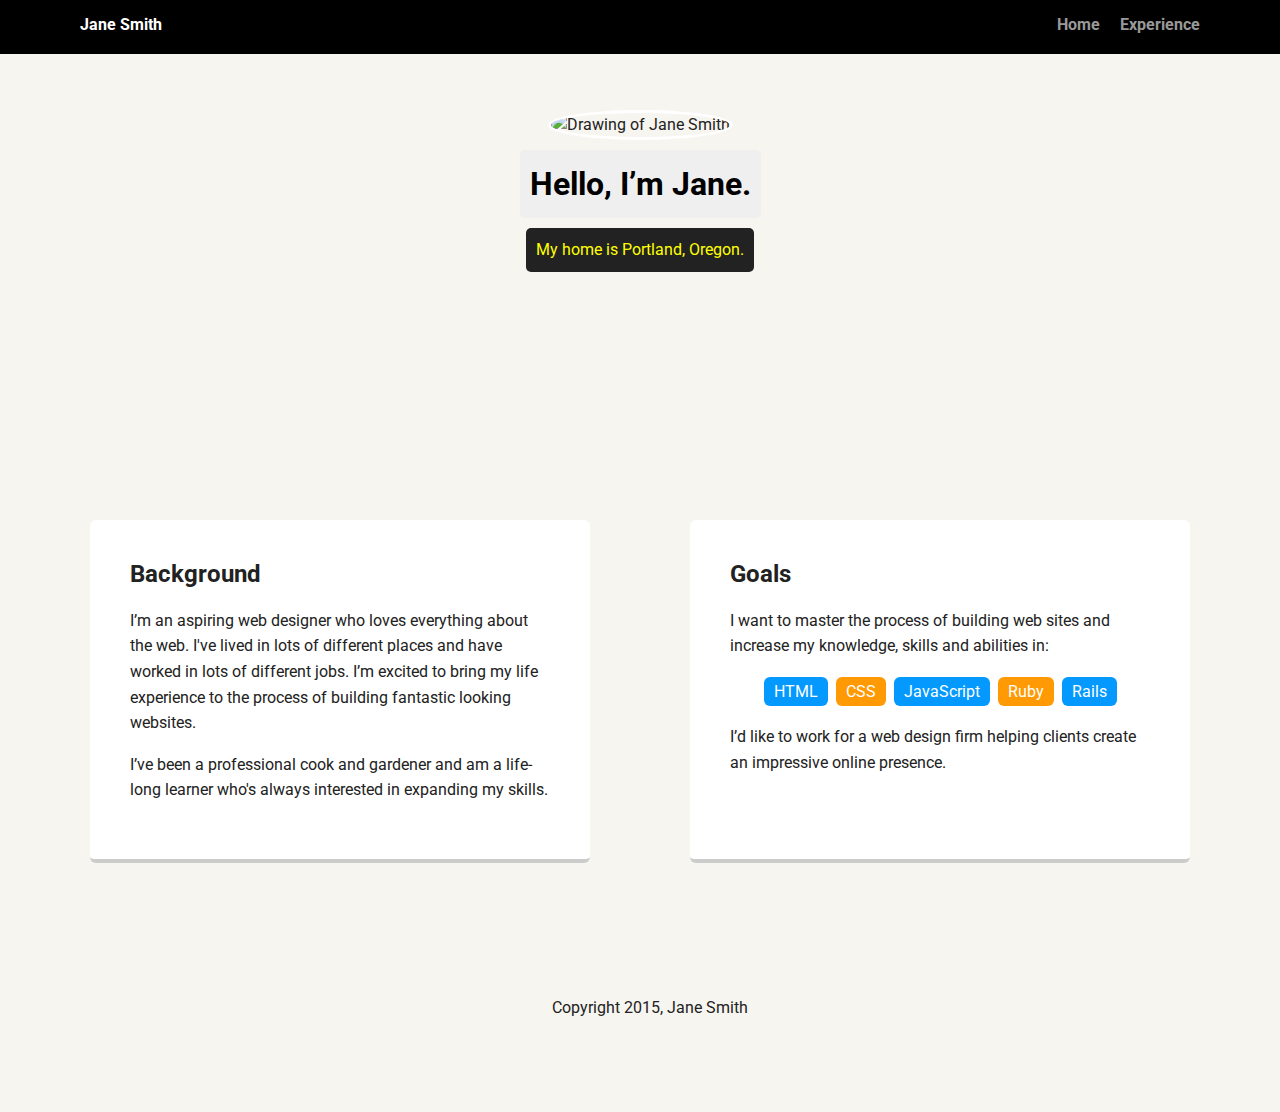
==== index.html @ 4d1a7eff "Portfolio" ====
<!doctype html>
<html lang="en">
<head>
  <meta charset="utf-8">
  <title>Jane Smith's Profile</title>
  <meta name="viewport" content="width=device-width, initial-scale=1.0">
  <link rel="stylesheet" href="styles.css">
  <link href="https://fonts.googleapis.com/css?family=Muli%7CRoboto:400,300,500,700,900" rel="stylesheet"></head>
  <body>

    <div class="main-nav">
        <ul class="nav">
          <li class="name">Jane Smith</li>
          <li><a href="#">Home</a></li>
          <li><a href="#">Experience</a></li>
        </ul>
    </div>

    <header>
      <img src="images/me.png" alt="Drawing of Jane Smith" class="profile-image">
      <h1 class="tag name">Hello, I’m Jane.</h1>
      <p class="tag location">My home is Portland, Oregon.</p>
    </header>

    <main class="flex">
      <div class="card">
        <h2>Background</h2>
        <p>I’m an aspiring web designer who loves everything about the web. I've lived in lots of different places and have worked in lots of different jobs. I’m excited to bring my life experience to the process of building fantastic looking websites.</p>
        <p>I’ve been a professional cook and gardener and am a life-long learner who's always interested in expanding my skills.</p>
      </div> 

      <div class="card">
        <h2>Goals</h2>
        <p>I want to master the process of building web sites and increase my knowledge, skills and abilities in:</p>
        <ul class="skills">
          <li>HTML</li>
          <li>CSS</li>
          <li>JavaScript</li>
          <li>Ruby</li>
          <li>Rails</li>
        </ul>
        <p>I’d like to work for a web design firm helping clients create an impressive online presence.</p>
      </div> 

    </main>
    <footer>
      <ul>
        <li><a href="#" class="social twitter">Twitter</a></li>
        <li><a href="#" class="social linkedin">LinkedIn</a></li>
        <li><a href="#" class="social github">Github</a></li>
      </ul>
      <p class="copyright">Copyright 2015, Jane Smith</p>
    </footer>
  </body>
  </html>
---- styles.css ----
/* Global Layout Set-up */
* { 
  box-sizing: border-box;
}
  
body {
  margin: 0;
  padding: 0;
  text-align: center;
  font-family: 'Roboto', sans-serif;
  color: #222;
  background: #f7f5f0;
}
/* Link Styles */

a {
  text-decoration: none;
  color: #999;
}
a:hover {
  color: #6633ff;
}

/* Section Styles */

.main-nav {
  width: 100%;
  background: black;
  min-height: 30px;
  padding: 10px;
  position: fixed;
  text-align: center;
}
.nav {
  display: flex;
  justify-content: space-around;
  font-weight: 700;
  list-style-type: none;
  margin: 0 auto;
  padding: 0;
}

.nav .name {
    display: block;
    margin-right: auto;
    color: white;
}
.nav li {
  padding: 5px 10px 10px 10px;
}
.nav a {
  transition: all .5s;
}
.nav a:hover {
  color: white
}

header {
  text-align: center;
  background: url('images/portland.jpg') no-repeat top center ;
  background-size: cover;
  overflow: hidden;
  padding-top: 60px;
}
header {
  line-height: 1.5;
}
header .profile-image {
  margin-top: 50px;
  width: 150px;
  height: 150px;
  border-radius: 50%;
  border: 3px solid white;
  transition: all .5s;
}
header .profile-image:hover {
  transform: scale(1.2) rotate(5deg);
}
.tag {
  background-color: #efefef;
  color: black;
  padding: 10px;
  border-radius: 5px;
  display: table;
  margin: 10px auto;
} 
.location {
  background-color: #222;
  color: yellow;
}
.card {
  margin: 30px;
  padding: 20px 40px 40px;
  max-width: 500px;
  text-align: left;
  background: #fff;
  border-bottom: 4px solid #ccc;
  border-radius: 6px;
  transition: all .5s;
}
.card:hover {
  border-color: #ff99ff;
}

ul.skills {
  padding: 0;
  text-align: center;
}

.skills li {
  border-radius: 6px;
  display: inline-block;
  background: #ff9904;
  color: white;
  padding: 5px 10px;
  margin: 2px;
}

.skills li:nth-child(odd) {
  background: #0399ff;
}

footer {
  width: 100%;
  min-height: 30px;
  padding: 20px 0 40px 20px;
}

footer .copyright {
  top: -8px;
  font-size: .75em;
}

footer ul {
  list-style-type: none;
  margin: 0;
  padding: 0;
}

footer ul li {
  display: inline-block;
}

a.social {
  display: inline-block;
  text-indent: -9999px;
  margin-left: 5px;
  width: 30px;
  height: 30px;
  background-size: 30px 30px;
  opacity: .4;
  transition: all .5s;
}
a.twitter {
  background-image: url(images/twitter.svg);
}
a.linkedin {
  background-image: url(images/linkedin.svg);
}
a.github {
  background-image: url(images/github.svg);
}
a.social:hover {
  opacity: 1;
}
.clearfix {
  clear: both;
}

/* Styles for larger screens */
@media screen and (min-width: 720px) {
  
  .flex {
      display: -ms-flexbox;      /* TWEENER - IE 10 */
      display: flex; 
      max-width: 1200px;
      -ms-flex-pack: distribute;
      justify-content: space-around;
      margin: 0 auto;
  }

  header {
    min-height: 470px;
  }

  .nav {
    max-width: 1200px;
    padding: 0 30px;
  }


  main {
    padding-top: 20px;
  }

  main p {
    line-height: 1.6em;
  }

  footer {
    font-size: 1.3em;
    max-width: 1200px;
    margin: 40px auto;
  }

}
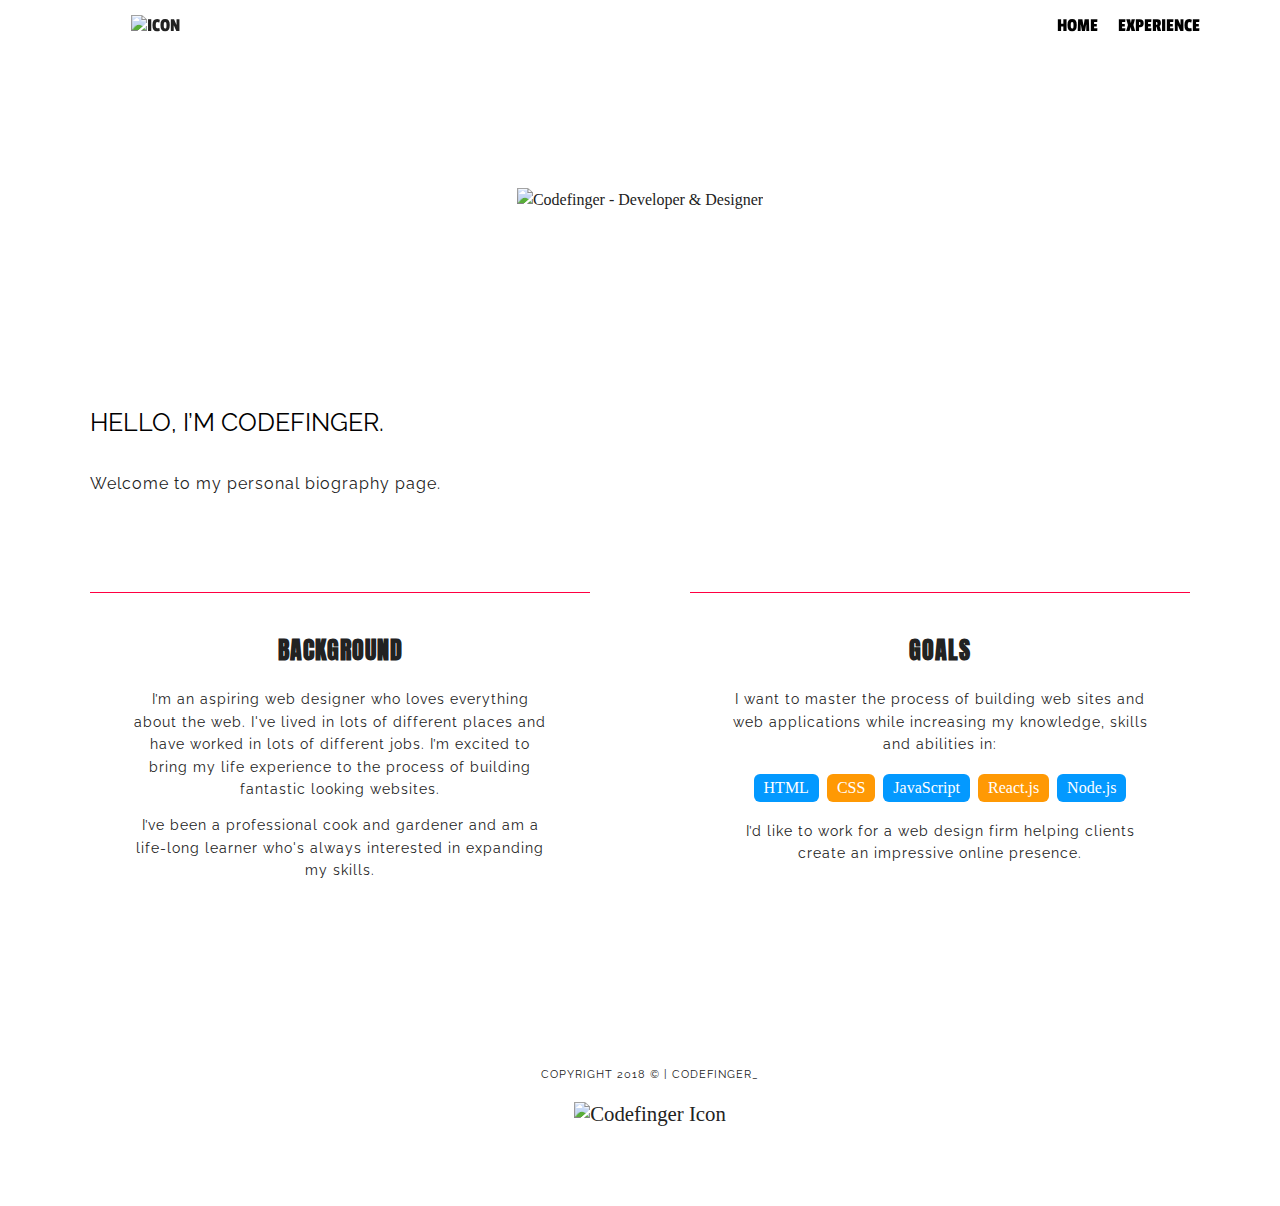
==== commit fa990492: "Redesign" ====
--- a/index.html
+++ b/index.html
@@ -2,42 +2,60 @@
 <html lang="en">
 <head>
   <meta charset="utf-8">
-  <title>Jane Smith's Profile</title>
+  <title>Morten Lindorf | Developer</title>
   <meta name="viewport" content="width=device-width, initial-scale=1.0">
   <link rel="stylesheet" href="styles.css">
-  <link href="https://fonts.googleapis.com/css?family=Muli%7CRoboto:400,300,500,700,900" rel="stylesheet"></head>
+  <link href="https://fonts.googleapis.com/css?family=Muli%7CRoboto:400,300,500,700,900" 
+  rel="stylesheet">
+  <link href="https://fonts.googleapis.com/css?family=Anton|Raleway:400,500,700,800,900" rel="stylesheet">
+  <link href="https://fonts.googleapis.com/css?family=Passion+One:400,700,900" rel="stylesheet">
+
+</head>
   <body>
 
     <div class="main-nav">
         <ul class="nav">
-          <li class="name">Jane Smith</li>
+          <li class="name">
+            <div class="icon">
+              <img src="images/codefingersmall.svg" alt="icon">
+            </div>
+          </li>
           <li><a href="#">Home</a></li>
           <li><a href="#">Experience</a></li>
         </ul>
     </div>
 
+    <!-- <img id="profile" src="images/cf icon.svg" alt="Codefinger Icon" class="profile-image"> -->
+
+
     <header>
-      <img src="images/me.png" alt="Drawing of Jane Smith" class="profile-image">
-      <h1 class="tag name">Hello, I’m Jane.</h1>
-      <p class="tag location">My home is Portland, Oregon.</p>
+      <div class="logo-container">
+          <img class="logo" src="images/codefinger 3.svg" alt="Codefinger - Developer & Designer">
+      </div>
+      <div class="hello">
+          <h1 class="tag name">Hello, I’m Codefinger.</h1>
+      <p class="welcome">Welcome to my personal biography page.</p>
+      </div>
     </header>
 
     <main class="flex">
       <div class="card">
+        <div id="main-section">
         <h2>Background</h2>
         <p>I’m an aspiring web designer who loves everything about the web. I've lived in lots of different places and have worked in lots of different jobs. I’m excited to bring my life experience to the process of building fantastic looking websites.</p>
         <p>I’ve been a professional cook and gardener and am a life-long learner who's always interested in expanding my skills.</p>
+        </div>
       </div> 
 
       <div class="card">
         <h2>Goals</h2>
-        <p>I want to master the process of building web sites and increase my knowledge, skills and abilities in:</p>
+        <p>I want to master the process of building web sites and web applications while increasing my knowledge, skills and abilities in:</p>
         <ul class="skills">
           <li>HTML</li>
           <li>CSS</li>
           <li>JavaScript</li>
-          <li>Ruby</li>
-          <li>Rails</li>
+          <li>React.js</li>
+          <li>Node.js</li>
         </ul>
         <p>I’d like to work for a web design firm helping clients create an impressive online presence.</p>
       </div> 
@@ -49,7 +67,8 @@
         <li><a href="#" class="social linkedin">LinkedIn</a></li>
         <li><a href="#" class="social github">Github</a></li>
       </ul>
-      <p class="copyright">Copyright 2015, Jane Smith</p>
+      <p class="copyright">Copyright 2018 © |  Codefinger_</p>
+      <img id="footer-icon" src="images/cf-icon.svg" alt="Codefinger Icon" class="profile-image">
     </footer>
   </body>
   </html>
--- a/styles.css
+++ b/styles.css
@@ -7,16 +7,26 @@
   margin: 0;
   padding: 0;
   text-align: center;
-  font-family: 'Roboto', sans-serif;
   color: #222;
-  background: #f7f5f0;
-}
+  background: white;
+}
+
+/* Global Text Styles */
+
+p {
+  font-family: 'Raleway', sans-serif;
+  font-weight: 400;
+  letter-spacing: 1px;
+  font-size: 14px;
+}
+
 /* Link Styles */
 
 a {
   text-decoration: none;
-  color: #999;
-}
+  color: #000;
+}
+
 a:hover {
   color: #6633ff;
 }
@@ -25,25 +35,29 @@
 
 .main-nav {
   width: 100%;
-  background: black;
+  background: rgba(255, 255, 255, 0.822);
   min-height: 30px;
   padding: 10px;
   position: fixed;
   text-align: center;
 }
+
 .nav {
   display: flex;
   justify-content: space-around;
-  font-weight: 700;
   list-style-type: none;
   margin: 0 auto;
   padding: 0;
+  font-family: 'Passion One';
+  Text-transform: uppercase;
+  font-size: 19px;
+  
+
 }
 
 .nav .name {
     display: block;
     margin-right: auto;
-    color: white;
 }
 .nav li {
   padding: 5px 10px 10px 10px;
@@ -52,54 +66,108 @@
   transition: all .5s;
 }
 .nav a:hover {
-  color: white
+  color: #FF0042;
+}
+
+.nav .icon {
+  width: 150px;
 }
 
 header {
   text-align: center;
-  background: url('images/portland.jpg') no-repeat top center ;
   background-size: cover;
   overflow: hidden;
   padding-top: 60px;
-}
+   /* background-image: url("/images/code.jpg"); */
+  background-color: white;
+}
+
 header {
   line-height: 1.5;
 }
 header .profile-image {
   margin-top: 50px;
-  width: 150px;
-  height: 150px;
-  border-radius: 50%;
-  border: 3px solid white;
+  width: 80px;
+  height: 80px;
   transition: all .5s;
 }
 header .profile-image:hover {
-  transform: scale(1.2) rotate(5deg);
-}
+  transform: scale(1.2);
+}
+
+.logo-container {
+  margin-top: 10%;
+
+}
+
+.logo {
+  width: 30%;
+
+}
+
 .tag {
-  background-color: #efefef;
   color: black;
-  padding: 10px;
   border-radius: 5px;
-  display: table;
-  margin: 10px auto;
+  margin: 30px auto;
+  letter-spacing: 1px;
+  font-size: 14px;
+
 } 
+
+.hello {
+  margin-top: 15%;
+  max-width: 1100px;
+  text-align: left;
+  margin-left: auto;
+  margin-right: auto;  
+  }
+
+
+.tag.name {
+  font-size: 25px;
+  letter-spacing: 0px;
+  font-family: 'Raleway', sans-serif;
+  font-weight: 400;
+  text-transform: uppercase;
+
+}
+
+.welcome {
+
+  font-size: 16px;
+}
 .location {
-  background-color: #222;
-  color: yellow;
-}
+  background-color: rgba(34, 34, 34, 0);
+  color: #3d3d3d;
+  letter-spacing: 4px;
+  text-transform: uppercase;
+
+}
+
+
 .card {
-  margin: 30px;
+  margin: 60px 30px 30px 30px;
   padding: 20px 40px 40px;
   max-width: 500px;
-  text-align: left;
+  text-align: center;
   background: #fff;
-  border-bottom: 4px solid #ccc;
-  border-radius: 6px;
-  transition: all .5s;
+  border-bottom: 1px solid white;
+  border-top: 1px solid #FF0042;
+  border-radius: 0;
+  transition: all .7s;
+}
+
+.card h2 {
+  font-family: 'Anton', sans-serif;
+  text-align: center;
+  text-transform: uppercase;
+  letter-spacing: 1px;
 }
 .card:hover {
-  border-color: #ff99ff;
+  border-bottom: 1px solid #FF0042;
+  border-top: 1px solid #fff;
+  transition: all .7s;
+
 }
 
 ul.skills {
@@ -128,7 +196,9 @@
 
 footer .copyright {
   top: -8px;
-  font-size: .75em;
+  font-size: 11px;
+  font-family: 'Raleway';
+  text-transform: uppercase;
 }
 
 footer ul {
@@ -137,6 +207,10 @@
   padding: 0;
 }
 
+#footer-icon {
+  width: 50px;
+  padding-top: 10px;
+}
 footer ul li {
   display: inline-block;
 }
@@ -191,6 +265,7 @@
 
   main {
     padding-top: 20px;
+    
   }
 
   main p {
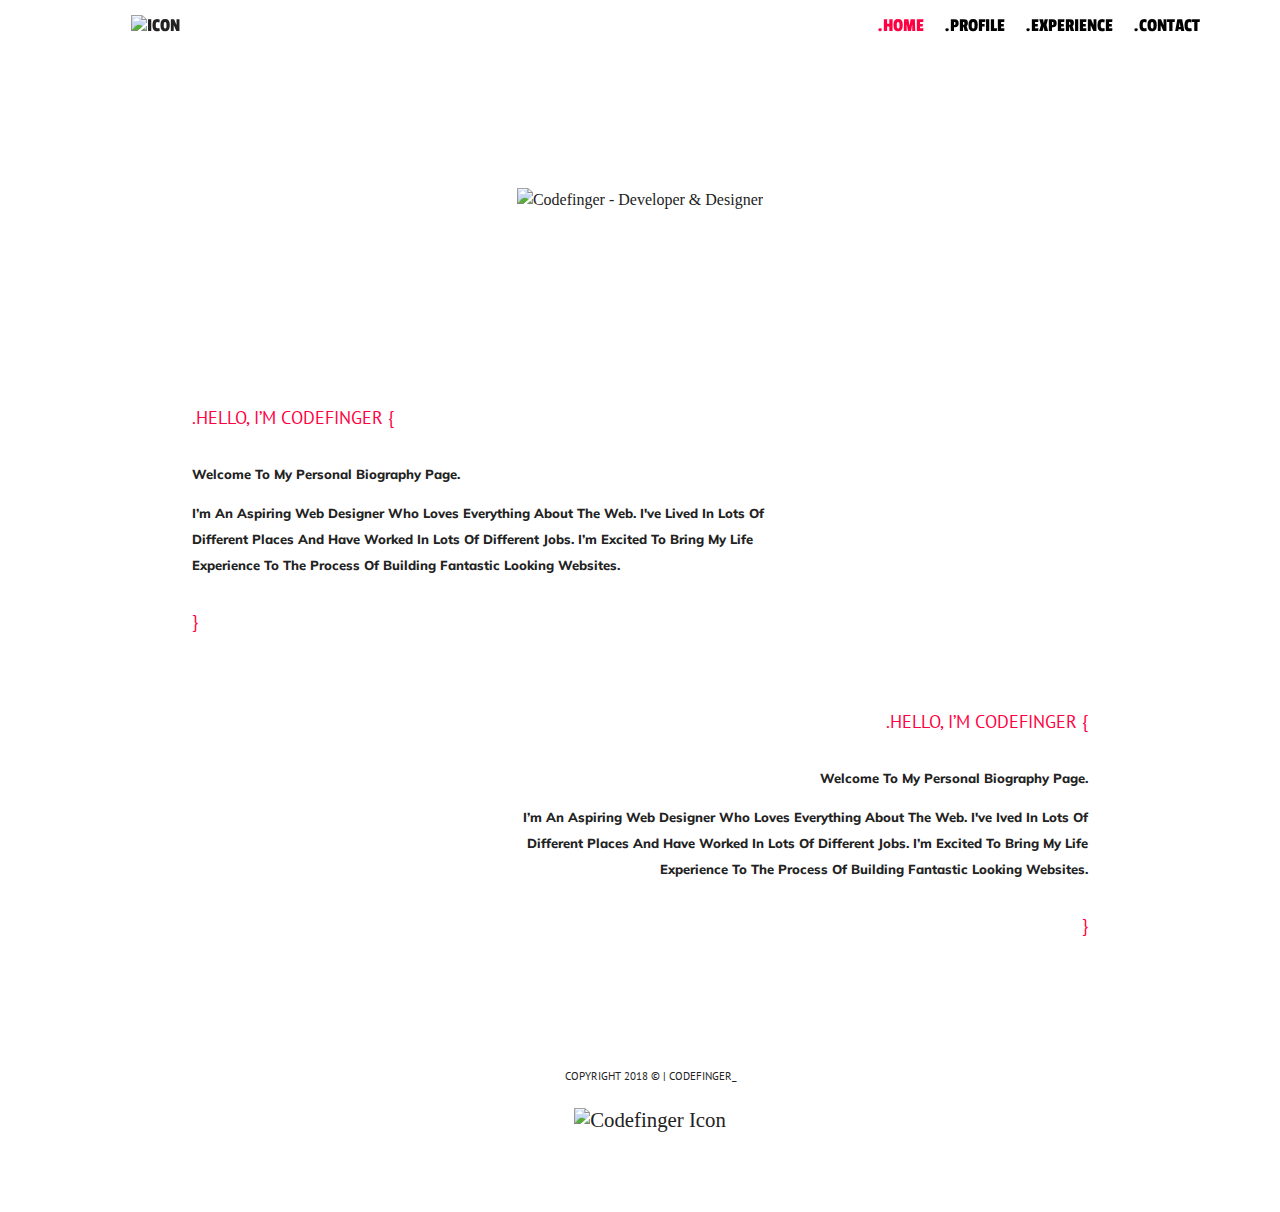
==== commit cd7ef839: "added pages" ====
--- a/index.html
+++ b/index.html
@@ -2,13 +2,18 @@
 <html lang="en">
 <head>
   <meta charset="utf-8">
-  <title>Morten Lindorf | Developer</title>
+  <title>Codefinger | Home</title>
   <meta name="viewport" content="width=device-width, initial-scale=1.0">
+  
+  <!-- Stylesheet -->
   <link rel="stylesheet" href="styles.css">
-  <link href="https://fonts.googleapis.com/css?family=Muli%7CRoboto:400,300,500,700,900" 
-  rel="stylesheet">
+  
+  <!-- Google Fonts -->
   <link href="https://fonts.googleapis.com/css?family=Anton|Raleway:400,500,700,800,900" rel="stylesheet">
   <link href="https://fonts.googleapis.com/css?family=Passion+One:400,700,900" rel="stylesheet">
+  <link href="https://fonts.googleapis.com/css?family=Muli:200,300,400,600,700,800,900" rel="stylesheet">
+  <link href="https://fonts.googleapis.com/css?family=PT+Sans:400,700" rel="stylesheet">
+
 
 </head>
   <body>
@@ -20,8 +25,10 @@
               <img src="images/codefingersmall.svg" alt="icon">
             </div>
           </li>
-          <li><a href="#">Home</a></li>
-          <li><a href="#">Experience</a></li>
+          <li><a class="current-page" href="index.html">.Home</a></li>
+          <li><a href="profile.html">.Profile</a></li>
+          <li><a href="Experience.html">.Experience</a></li>
+          <li><a href="contact.html">.Contact</a></li>
         </ul>
     </div>
 
@@ -30,42 +37,31 @@
 
     <header>
       <div class="logo-container">
-          <img class="logo" src="images/codefinger 3.svg" alt="Codefinger - Developer & Designer">
+          <img class="logo" src="images/codefinger4.svg" alt="Codefinger - Developer & Designer">
       </div>
+
       <div class="hello">
-          <h1 class="tag name">Hello, I’m Codefinger.</h1>
-      <p class="welcome">Welcome to my personal biography page.</p>
+        <h1 class="tag name"> .Hello, I’m Codefinger {</h1>
+        <p>Welcome to my personal biography page.</p>
+        <p>I’m an aspiring web designer who loves everything about the web. I've lived in lots of different places and have worked in lots of different jobs. I’m excited to bring my life experience to the process of building fantastic looking websites. </p>
+        <h1 class="tag name curl">}</h1>
       </div>
+
+      <div class="hello2">
+        <h1 class="tag name"> .Hello, I’m Codefinger {</h1>
+        <p class="welcome">Welcome to my personal biography page.</p>
+        <p class="welcome">I’m an aspiring web designer who loves everything about the web. I've ived in lots of different places and have worked in lots of different jobs. I’m excited to bring my life experience to the process of building fantastic looking websites. </p>
+        <h1 class="tag name curl">}</h1>
+    </div>
+
     </header>
 
-    <main class="flex">
-      <div class="card">
-        <div id="main-section">
-        <h2>Background</h2>
-        <p>I’m an aspiring web designer who loves everything about the web. I've lived in lots of different places and have worked in lots of different jobs. I’m excited to bring my life experience to the process of building fantastic looking websites.</p>
-        <p>I’ve been a professional cook and gardener and am a life-long learner who's always interested in expanding my skills.</p>
-        </div>
-      </div> 
-
-      <div class="card">
-        <h2>Goals</h2>
-        <p>I want to master the process of building web sites and web applications while increasing my knowledge, skills and abilities in:</p>
-        <ul class="skills">
-          <li>HTML</li>
-          <li>CSS</li>
-          <li>JavaScript</li>
-          <li>React.js</li>
-          <li>Node.js</li>
-        </ul>
-        <p>I’d like to work for a web design firm helping clients create an impressive online presence.</p>
-      </div> 
-
-    </main>
+    
     <footer>
       <ul>
         <li><a href="#" class="social twitter">Twitter</a></li>
         <li><a href="#" class="social linkedin">LinkedIn</a></li>
-        <li><a href="#" class="social github">Github</a></li>
+        <li><a href="http://www.github.com/codefinger85" target="_blank" class="social github">Github</a></li>
       </ul>
       <p class="copyright">Copyright 2018 © |  Codefinger_</p>
       <img id="footer-icon" src="images/cf-icon.svg" alt="Codefinger Icon" class="profile-image">
--- a/styles.css
+++ b/styles.css
@@ -1,4 +1,6 @@
 /* Global Layout Set-up */
+
+
 * { 
   box-sizing: border-box;
 }
@@ -11,16 +13,22 @@
   background: white;
 }
 
+
 /* Global Text Styles */
 
+
 p {
-  font-family: 'Raleway', sans-serif;
-  font-weight: 400;
-  letter-spacing: 1px;
-  font-size: 14px;
-}
+  font-family: 'muli', sans-serif;
+  font-weight: 800;
+  letter-spacing: 0px;
+  font-size: 13px;
+  text-transform: capitalize;
+  line-height: 2;
+}
+
 
 /* Link Styles */
+
 
 a {
   text-decoration: none;
@@ -28,10 +36,12 @@
 }
 
 a:hover {
-  color: #6633ff;
-}
-
-/* Section Styles */
+  color: #FF0042;;
+}
+
+
+/* Navigation Styles */
+
 
 .main-nav {
   width: 100%;
@@ -48,23 +58,24 @@
   list-style-type: none;
   margin: 0 auto;
   padding: 0;
-  font-family: 'Passion One';
+  font-family: 'Passion one', 'Sans serif';
   Text-transform: uppercase;
   font-size: 19px;
-  
-
 }
 
 .nav .name {
     display: block;
     margin-right: auto;
 }
+
 .nav li {
   padding: 5px 10px 10px 10px;
 }
+
 .nav a {
   transition: all .5s;
 }
+
 .nav a:hover {
   color: #FF0042;
 }
@@ -72,6 +83,14 @@
 .nav .icon {
   width: 150px;
 }
+
+.current-page {
+  color: #FF0042;
+}
+
+
+/* header styles */
+
 
 header {
   text-align: center;
@@ -80,29 +99,38 @@
   padding-top: 60px;
    /* background-image: url("/images/code.jpg"); */
   background-color: white;
-}
-
-header {
   line-height: 1.5;
-}
+ }
+
 header .profile-image {
   margin-top: 50px;
   width: 80px;
   height: 80px;
   transition: all .5s;
 }
+
 header .profile-image:hover {
   transform: scale(1.2);
 }
 
 .logo-container {
   margin-top: 10%;
-
 }
 
 .logo {
+  width: 32%;
+}
+
+.logo-experience {
   width: 30%;
-
+}
+
+.logo-profile {
+  width: 22%;
+}
+
+.logo-contact {
+  width: 24%;
 }
 
 .tag {
@@ -111,38 +139,121 @@
   margin: 30px auto;
   letter-spacing: 1px;
   font-size: 14px;
-
 } 
 
 .hello {
   margin-top: 15%;
-  max-width: 1100px;
+  max-width: 600px;
   text-align: left;
-  margin-left: auto;
-  margin-right: auto;  
-  }
-
+  margin-left: 15%;
+  }
+
+  .hello2 {
+    margin-top: 1%;
+    max-width: 600px;
+    text-align: right;
+    margin-right: 15%;
+    float: right;
+    }
 
 .tag.name {
-  font-size: 25px;
+  font-size: 18px;
   letter-spacing: 0px;
-  font-family: 'Raleway', sans-serif;
+  /* font-family: 'Raleway:400', sans-serif; */
+  font-family: 'PT Sans', sans-serif;
   font-weight: 400;
   text-transform: uppercase;
-
-}
-
-.welcome {
-
-  font-size: 16px;
-}
-.location {
-  background-color: rgba(34, 34, 34, 0);
-  color: #3d3d3d;
-  letter-spacing: 4px;
+  color: #ff0042;
+}
+
+.tag.name.curl {
+  margin-top: none;
+}
+
+/* Contact Form */
+
+.contact-form {
+  font-family: 'muli', 'Sans Serif';
+  font-weight: 800;
+  font-size: 13px;
+  color: #000;
+  text-transform: capitalize;
+  width: 400px;
+}
+
+.contact-form input {
+  width: 100%;
+  height: 30px;
+  margin-top: 10px;
+  border: 1px solid #dddddd;
+  border-radius: 2px;
+  font-family: 'muli', 'Sans Serif';
+  font-size: 13px;
+  font-weight: 400;
+  padding-left: 5px;
+}
+
+input:focus {
+  -webkit-box-shadow: none;
+  outline: -webkit-focus-ring-color auto 0px;
+  box-shadow: 0px 0px 5px #ff0044ab;
+  border: 1px solid rgba(255, 0, 68, 0.589);
+}
+
+#name-field {
+  margin-bottom: 20px;
+}
+
+#email-field {
+  margin-bottom: 20px;
+}
+
+#message-field {
+  margin-bottom: 20px;
+  margin-top: 10px;
+  height: 100px;
+  width: 100%;
+  border: 1px solid #dddddd;
+  border-radius: 2px;
+  font-family: 'muli', 'Sans Serif';
+  font-size: 13px;
+  font-weight: 400;
+  padding-left: 5px;
+  resize: none;
+}
+
+#message-field:focus {
+  -webkit-box-shadow: none;
+  outline: -webkit-focus-ring-color auto 0px;
+  box-shadow: 0px 0px 5px #ff0044ab;
+  border: 1px solid rgba(255, 0, 68, 0.589);
+}
+
+.contact-form button {
+  width: 100%;
+  height: 40px;
+  margin-top: 10px;
+  background-color: #fff;;
+  color: #000;
+  Font-family: 'PT Sans', 'Sans Serif';
+  font-weight: 400;
+  Font-size: 15px;
   text-transform: uppercase;
-
-}
+  border: none;
+  border-radius: 2px;
+  transition: all .6s;
+
+}
+
+.contact-form button:hover {
+  background-color: #ff0042;
+  color: #fff;
+  transition: all .6s;
+}
+
+
+
+/* Cards Styles */
 
 
 .card {
@@ -158,35 +269,100 @@
 }
 
 .card h2 {
-  font-family: 'Anton', sans-serif;
+  font-family: 'Passion One', sans-serif;
   text-align: center;
   text-transform: uppercase;
-  letter-spacing: 1px;
-}
-.card:hover {
+  letter-spacing: 0px;
+  Font-size: 28px;
+}
+
+.home-card:hover {
   border-bottom: 1px solid #FF0042;
-  border-top: 1px solid #fff;
+  border-top: 1px solid #ffffff;
   transition: all .7s;
-
-}
-
-ul.skills {
-  padding: 0;
-  text-align: center;
-}
-
-.skills li {
-  border-radius: 6px;
-  display: inline-block;
-  background: #ff9904;
-  color: white;
-  padding: 5px 10px;
-  margin: 2px;
-}
-
-.skills li:nth-child(odd) {
-  background: #0399ff;
-}
+}
+
+.experience-card {
+  max-width: 1100px;
+}
+
+
+/* Skill Image styles */
+
+
+.skills-container {
+  margin: 40px 0;
+}
+
+.skills-container img {
+  width: 15%;
+  margin: 0 10px;
+}
+
+.html-img {
+  transition: all .5s;
+  border-radius: 50%; 
+}
+
+.html-img:hover {
+  transform: scale(1.2);
+  transition: all .5s;
+  /* box-shadow: 1px 1px 15px #cfcfcf8c; */
+  border-radius: 50%; 
+  opacity: 0.5; 
+}
+
+.css-img {
+  transition: all .5s;
+  border-radius: 50%; 
+}
+
+.css-img:hover {
+  transform: scale(1.2);
+  transition: all .5s;
+  /* box-shadow: 1px 1px 15px #cfcfcf8c; */
+  border-radius: 50%;  
+}
+
+.js-img {
+  transition: all .5s;
+  border-radius: 50%; 
+}
+
+.js-img:hover {
+  transform: scale(1.2);
+  transition: all .5s;
+  /* box-shadow: 1px 1px 15px #cfcfcf8c; */
+  border-radius: 50%;  
+}
+
+.react-img {
+  transition: all .5s;
+  border-radius: 50%; 
+}
+
+.react-img:hover {
+  transform: scale(1.2);
+  transition: all .5s;
+  /* box-shadow: 1px 1px 15px #cfcfcf8c; */
+  border-radius: 50%;  
+}
+
+.node-img {
+  transition: all .5s;
+  border-radius: 50%; 
+}
+
+.node-img:hover {
+  transform: scale(1.2);
+  transition: all .5s;
+  /* box-shadow: 1px 1px 15px #cfcfcf8c; */
+  border-radius: 50%;   
+}
+
+
+
+/* Footer Styles */
 
 footer {
   width: 100%;
@@ -197,8 +373,9 @@
 footer .copyright {
   top: -8px;
   font-size: 11px;
-  font-family: 'Raleway';
+  font-family: 'PT Sans';
   text-transform: uppercase;
+  font-weight: 400;
 }
 
 footer ul {
@@ -211,6 +388,7 @@
   width: 50px;
   padding-top: 10px;
 }
+
 footer ul li {
   display: inline-block;
 }
@@ -219,29 +397,35 @@
   display: inline-block;
   text-indent: -9999px;
   margin-left: 5px;
-  width: 30px;
-  height: 30px;
-  background-size: 30px 30px;
-  opacity: .4;
-  transition: all .5s;
-}
+  width: 25px;
+  height: 25px;
+  transition: all .5s;
+  opacity: 1;
+}
+
 a.twitter {
   background-image: url(images/twitter.svg);
 }
+
 a.linkedin {
   background-image: url(images/linkedin.svg);
 }
+
 a.github {
   background-image: url(images/github.svg);
-}
+  color: red;
+}
+
 a.social:hover {
-  opacity: 1;
-}
+  opacity: .4;
+}
+
 .clearfix {
   clear: both;
 }
 
 /* Styles for larger screens */
+
 @media screen and (min-width: 720px) {
   
   .flex {
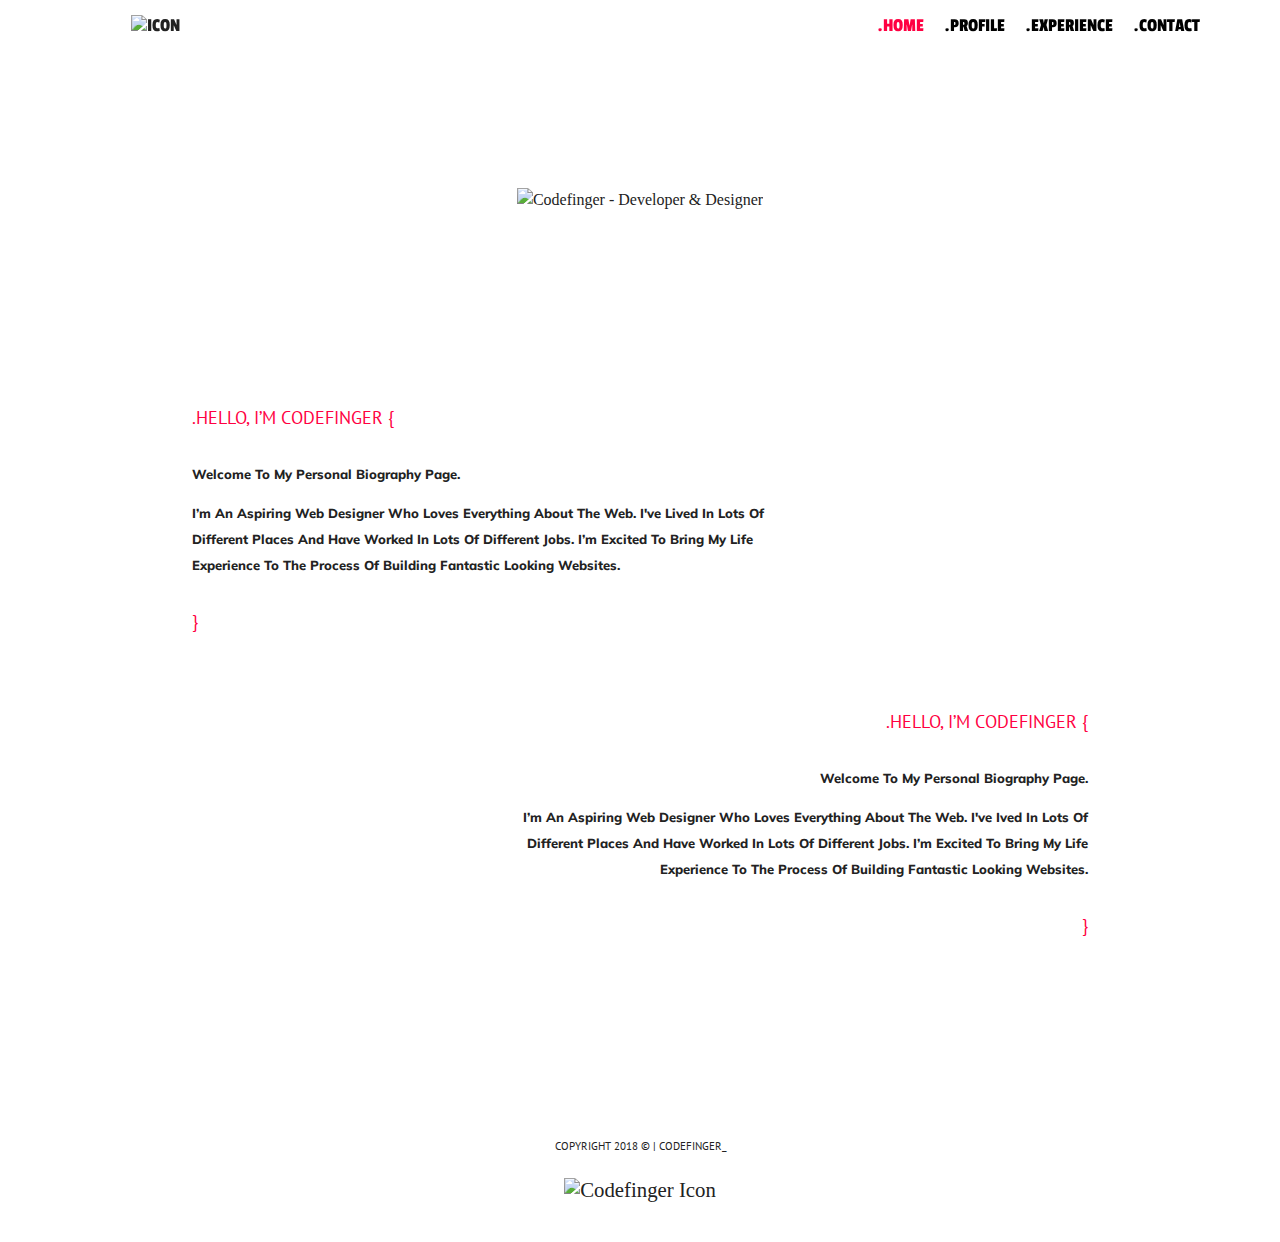
==== commit 8946b33c: "styled additional pages" ====
--- a/index.html
+++ b/index.html
@@ -6,6 +6,7 @@
   <meta name="viewport" content="width=device-width, initial-scale=1.0">
   
   <!-- Stylesheet -->
+  <link rel="stylesheet" href="normalize.css">
   <link rel="stylesheet" href="styles.css">
   
   <!-- Google Fonts -->
--- a/styles.css
+++ b/styles.css
@@ -102,17 +102,6 @@
   line-height: 1.5;
  }
 
-header .profile-image {
-  margin-top: 50px;
-  width: 80px;
-  height: 80px;
-  transition: all .5s;
-}
-
-header .profile-image:hover {
-  transform: scale(1.2);
-}
-
 .logo-container {
   margin-top: 10%;
 }
@@ -168,6 +157,12 @@
 
 .tag.name.curl {
   margin-top: none;
+}
+
+.experience-section {
+  display: block;
+  width: 100%;
+  height: auto;
 }
 
 /* Contact Form */
@@ -257,14 +252,12 @@
 
 
 .card {
-  margin: 60px 30px 30px 30px;
+  margin: 10px 30px 30px 30px;
   padding: 20px 40px 40px;
   max-width: 500px;
   text-align: center;
   background: #fff;
   border-bottom: 1px solid white;
-  border-top: 1px solid #FF0042;
-  border-radius: 0;
   transition: all .7s;
 }
 
@@ -276,12 +269,6 @@
   Font-size: 28px;
 }
 
-.home-card:hover {
-  border-bottom: 1px solid #FF0042;
-  border-top: 1px solid #ffffff;
-  transition: all .7s;
-}
-
 .experience-card {
   max-width: 1100px;
 }
@@ -321,7 +308,9 @@
   transform: scale(1.2);
   transition: all .5s;
   /* box-shadow: 1px 1px 15px #cfcfcf8c; */
-  border-radius: 50%;  
+  border-radius: 50%;
+  opacity: 0.5; 
+  
 }
 
 .js-img {
@@ -333,7 +322,9 @@
   transform: scale(1.2);
   transition: all .5s;
   /* box-shadow: 1px 1px 15px #cfcfcf8c; */
-  border-radius: 50%;  
+  border-radius: 50%;
+  opacity: 0.5; 
+  
 }
 
 .react-img {
@@ -345,7 +336,9 @@
   transform: scale(1.2);
   transition: all .5s;
   /* box-shadow: 1px 1px 15px #cfcfcf8c; */
-  border-radius: 50%;  
+  border-radius: 50%;
+  opacity: 0.5; 
+  
 }
 
 .node-img {
@@ -357,7 +350,9 @@
   transform: scale(1.2);
   transition: all .5s;
   /* box-shadow: 1px 1px 15px #cfcfcf8c; */
-  border-radius: 50%;   
+  border-radius: 50%; 
+  opacity: 0.5; 
+  
 }
 
 
@@ -366,8 +361,8 @@
 
 footer {
   width: 100%;
-  min-height: 30px;
-  padding: 20px 0 40px 20px;
+  min-height: 30px; 
+  display: block;
 }
 
 footer .copyright {
@@ -380,7 +375,7 @@
 
 footer ul {
   list-style-type: none;
-  margin: 0;
+  margin-top: 10%;
   padding: 0;
 }
 
@@ -420,7 +415,9 @@
   opacity: .4;
 }
 
-.clearfix {
+.clearfix::after {
+  content:"";
+  display: table;
   clear: both;
 }
 
